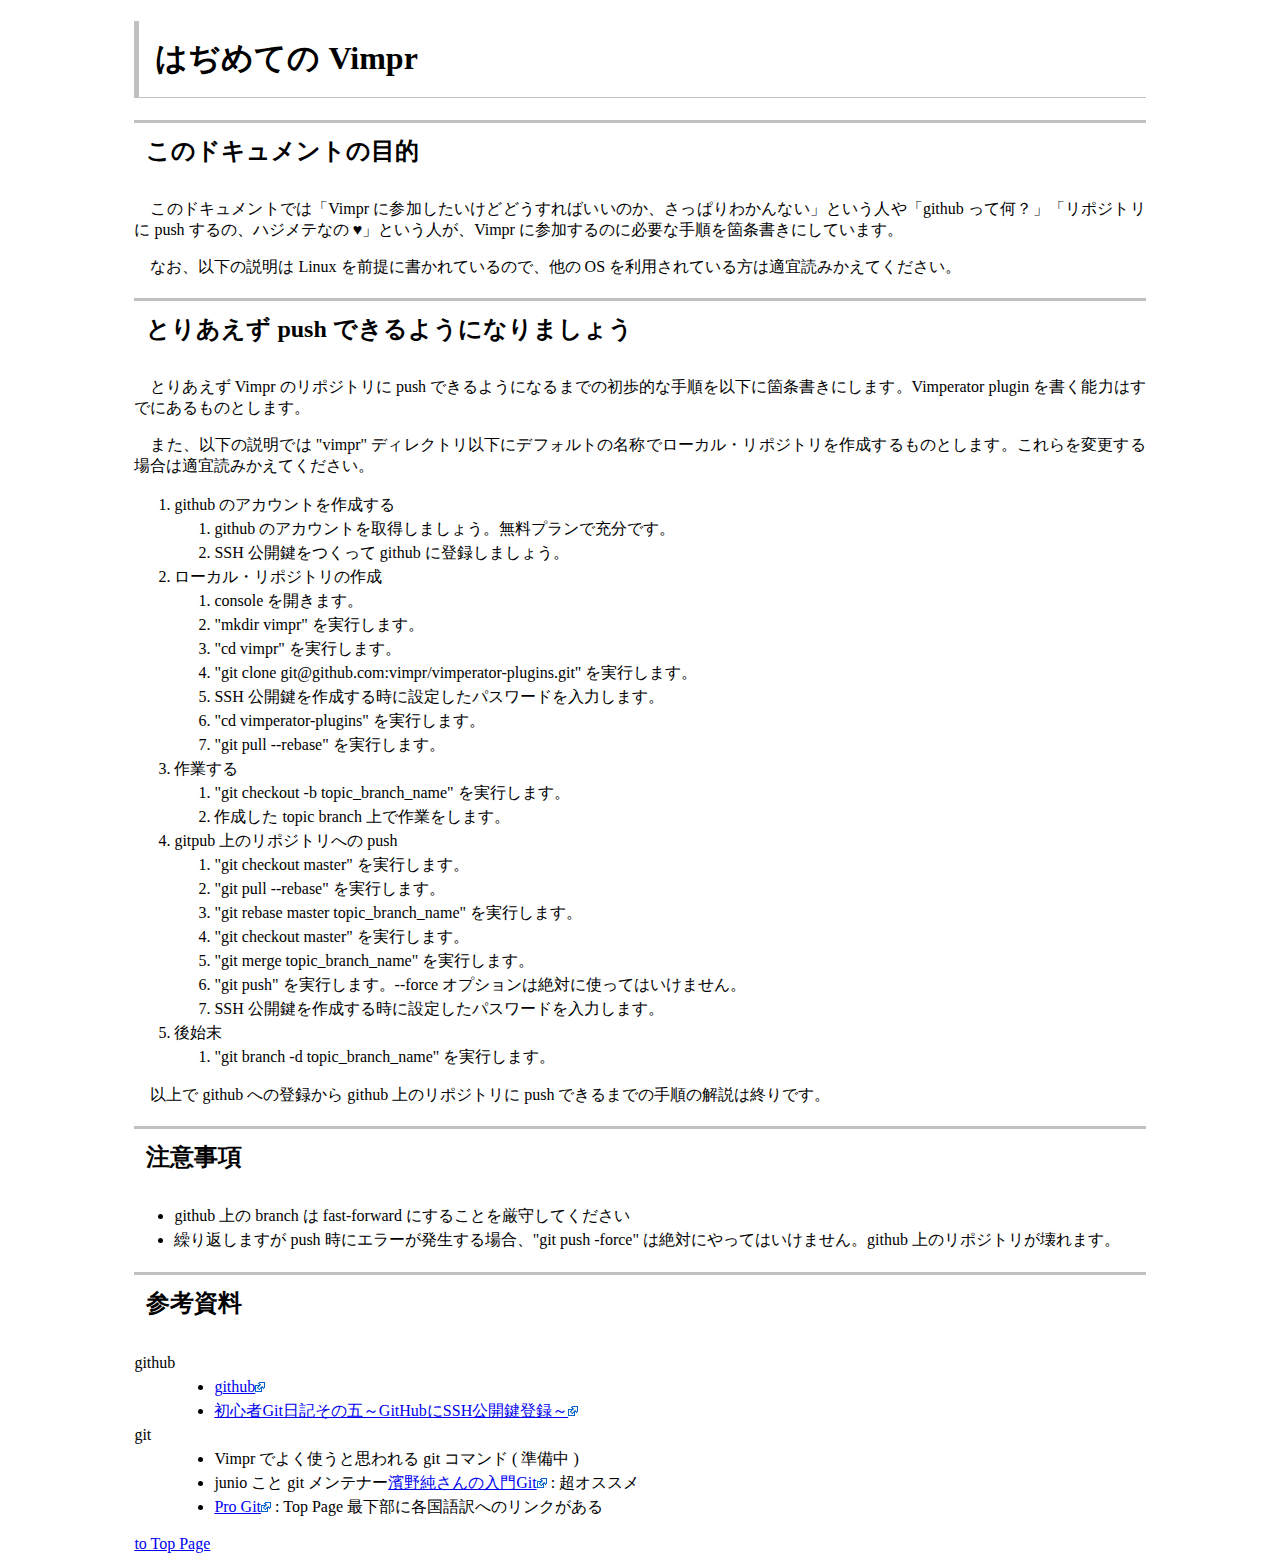
==== beginner-ja.html @ 866505de "一部文面変更" ====
<!DOCTYPE HTML PUBLIC "-//W3C//DTD HTML 4.01 Transitional//EN" "http://www.w3.org/TR/html4/loose.dtd">
<html lang="ja">
<head>
	<meta http-equiv="Content-Type" content="text/html;charset=UTF-8">
	<title>はぢめての Vimpr</title>
  <link rel="stylesheet" type="text/css" href="index.css">
</head>
<body>
  <div id="contents">
	  <h1>はぢめての Vimpr</h1>
    <h2>このドキュメントの目的</h2>
    <p>このドキュメントでは「Vimpr に参加したいけどどうすればいいのか、さっぱりわかんない」という人や「github って何？」「リポジトリに push するの、ハジメテなの <span class="red">&hearts;</span>」という人が、Vimpr に参加するのに必要な手順を箇条書きにしています。</p>
    <p>なお、以下の説明は Linux を前提に書かれているので、他の OS を利用されている方は適宜読みかえてください。</p>

    <h2>とりあえず push できるようになりましょう</h2>
    <p>とりあえず Vimpr のリポジトリに push できるようになるまでの初歩的な手順を以下に箇条書きにします。Vimperator plugin を書く能力はすでにあるものとします。</p>
    <p>また、以下の説明では &quot;vimpr&quot; ディレクトリ以下にデフォルトの名称でローカル・リポジトリを作成するものとします。これらを変更する場合は適宜読みかえてください。</p>
    <ol style="line-height:1.5em;">
      <li>github のアカウントを作成する
        <ol>
          <li>github のアカウントを取得しましょう。無料プランで充分です。</li>
          <li>SSH 公開鍵をつくって github に登録しましょう。</li>
        </ol>
      </li>
      <li>ローカル・リポジトリの作成
        <ol>
          <li>console を開きます。</li>
          <li>&quot;mkdir vimpr&quot; を実行します。</li>
          <li>&quot;cd vimpr&quot; を実行します。</li>
          <li>&quot;git clone git@github.com:vimpr/vimperator-plugins.git&quot; を実行します。</li>
          <li>SSH 公開鍵を作成する時に設定したパスワードを入力します。</li>
          <li>&quot;cd vimperator-plugins&quot; を実行します。</li>
          <li>&quot;git pull --rebase&quot; を実行します。</li>
        </ol>
      </li>
      <li>作業する
        <ol>
          <li>&quot;git checkout -b topic_branch_name&quot; を実行します。</li>
          <li>作成した topic branch 上で作業をします。</li>
        </ol>
      </li>
      <li>gitpub 上のリポジトリへの push
        <ol>
          <li>&quot;git checkout master&quot; を実行します。</li>
          <li>&quot;git pull --rebase&quot; を実行します。</li>
          <li>&quot;git rebase master topic_branch_name&quot; を実行します。</li>
          <li>&quot;git checkout master&quot; を実行します。</li>
          <li>&quot;git merge topic_branch_name&quot; を実行します。</li>
          <li>&quot;git push&quot; を実行します。<span class="red">--force オプションは絶対に使ってはいけません</span>。</li>
          <li>SSH 公開鍵を作成する時に設定したパスワードを入力します。</li>
        </ol>
      </li>
      <li>後始末
        <ol>
          <li>&quot;git branch -d topic_branch_name&quot; を実行します。</li>
        </ol>
      </li>
    </ol>
    <p>以上で github への登録から github 上のリポジトリに push できるまでの手順の解説は終りです。</p>

    <h2>注意事項</h2>
    <ul style="line-height:1.5em;">
      <li>github 上の branch は fast-forward にすることを厳守してください</li>
      <li>繰り返しますが push 時にエラーが発生する場合、<span class="red">&quot;git push -force&quot; は絶対にやってはいけません。github 上のリポジトリが壊れます。</li>
    </ul>

    <h2>参考資料</h2>
    <dl style="line-height:1.5em;">
      <dt>github</dt>
      <dd>
        <ul>
          <li><a href="https://github.com/" class="external">github</a></li>
          <li><a href="http://design1.chu.jp/setucocms-pjt/?p=580" class="external">初心者Git日記その五～GitHubにSSH公開鍵登録～</a></li>
        </ul>
      </dd>
      <dt>git</dt>
      <dd>
        <ul>
          <li>Vimpr でよく使うと思われる git コマンド ( 準備中 )</li>
          <li>junio こと git メンテナー<a href="http://www.amazon.co.jp/dp/4798023809" class="external">濱野純さんの入門Git</a> : 超オススメ</li>
          <li><a href="http://progit.org/" class="external">Pro Git</a> : Top Page 最下部に各国語訳へのリンクがある</li>
        </ul>
      </dd>
    </dl>
    <a href="index.html">to Top Page</a>
  </div>
</body>
</html>
---- index.css ----
#contents {
  margin-left:10%;
  margin-right:10%;
}
p {
  text-align:justify;
  text-indent:1em;
}
h1 {
  padding:0.5em 0em 0.5em 0.5em;
  border-width:0px 0px 1px 5px;
  border-style:solid;
  border-color:silver;
}
h2 {
  padding:0.5em 0em 0.5em 0.5em;
  border-width:3px 0px 0px 0px;
  border-style:solid;
  border-color:silver;
}
.topspace {
  margin-top:2em;
}
.external:after {
  content:url('link-icon_external.gif');
}
.code {
  padding-left:1em;
  padding-right:1em;
  border-style:dashed;
  border-color:silver;
  border-width:1px;
}
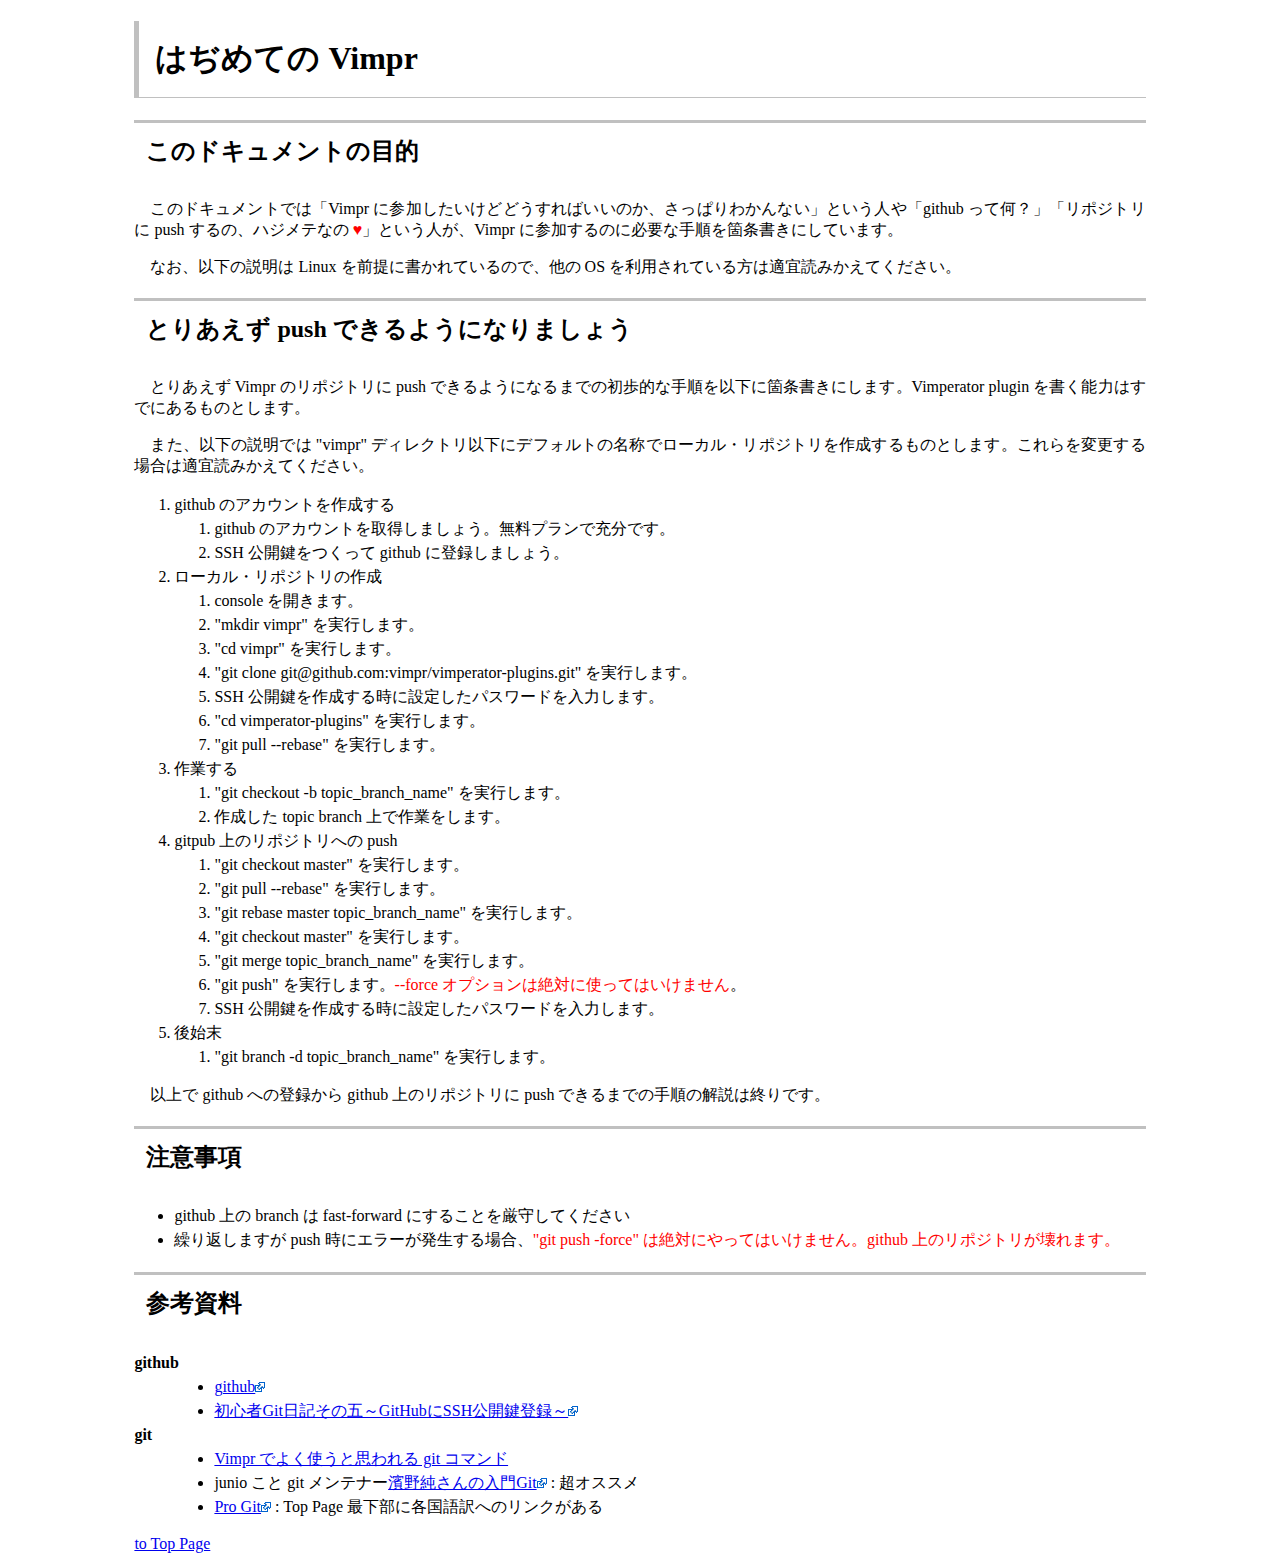
==== commit 0419d495: "Change class name" ====
--- a/beginner-ja.html
+++ b/beginner-ja.html
@@ -9,7 +9,7 @@
   <div id="contents">
 	  <h1>はぢめての Vimpr</h1>
     <h2>このドキュメントの目的</h2>
-    <p>このドキュメントでは「Vimpr に参加したいけどどうすればいいのか、さっぱりわかんない」という人や「github って何？」「リポジトリに push するの、ハジメテなの <span class="red">&hearts;</span>」という人が、Vimpr に参加するのに必要な手順を箇条書きにしています。</p>
+    <p>このドキュメントでは「Vimpr に参加したいけどどうすればいいのか、さっぱりわかんない」という人や「github って何？」「リポジトリに push するの、ハジメテなの <span class="warn">&hearts;</span>」という人が、Vimpr に参加するのに必要な手順を箇条書きにしています。</p>
     <p>なお、以下の説明は Linux を前提に書かれているので、他の OS を利用されている方は適宜読みかえてください。</p>
 
     <h2>とりあえず push できるようになりましょう</h2>
@@ -46,7 +46,7 @@
           <li>&quot;git rebase master topic_branch_name&quot; を実行します。</li>
           <li>&quot;git checkout master&quot; を実行します。</li>
           <li>&quot;git merge topic_branch_name&quot; を実行します。</li>
-          <li>&quot;git push&quot; を実行します。<span class="red">--force オプションは絶対に使ってはいけません</span>。</li>
+          <li>&quot;git push&quot; を実行します。<span class="warn">--force オプションは絶対に使ってはいけません</span>。</li>
           <li>SSH 公開鍵を作成する時に設定したパスワードを入力します。</li>
         </ol>
       </li>
@@ -61,22 +61,22 @@
     <h2>注意事項</h2>
     <ul style="line-height:1.5em;">
       <li>github 上の branch は fast-forward にすることを厳守してください</li>
-      <li>繰り返しますが push 時にエラーが発生する場合、<span class="red">&quot;git push -force&quot; は絶対にやってはいけません。github 上のリポジトリが壊れます。</li>
+      <li>繰り返しますが push 時にエラーが発生する場合、<span class="warn">&quot;git push -force&quot; は絶対にやってはいけません。github 上のリポジトリが壊れます。</li>
     </ul>
 
     <h2>参考資料</h2>
     <dl style="line-height:1.5em;">
-      <dt>github</dt>
+      <dt class="dt-title">github</dt>
       <dd>
         <ul>
           <li><a href="https://github.com/" class="external">github</a></li>
           <li><a href="http://design1.chu.jp/setucocms-pjt/?p=580" class="external">初心者Git日記その五～GitHubにSSH公開鍵登録～</a></li>
         </ul>
       </dd>
-      <dt>git</dt>
+      <dt class="dt-title">git</dt>
       <dd>
         <ul>
-          <li>Vimpr でよく使うと思われる git コマンド ( 準備中 )</li>
+          <li><a href="git-ja.html">Vimpr でよく使うと思われる git コマンド</a></li>
           <li>junio こと git メンテナー<a href="http://www.amazon.co.jp/dp/4798023809" class="external">濱野純さんの入門Git</a> : 超オススメ</li>
           <li><a href="http://progit.org/" class="external">Pro Git</a> : Top Page 最下部に各国語訳へのリンクがある</li>
         </ul>
--- a/index.css
+++ b/index.css
@@ -31,3 +31,9 @@
   border-color:silver;
   border-width:1px;
 }
+.warn {
+  color:red;
+}
+.dt-title {
+  font-weight:bold;
+}
